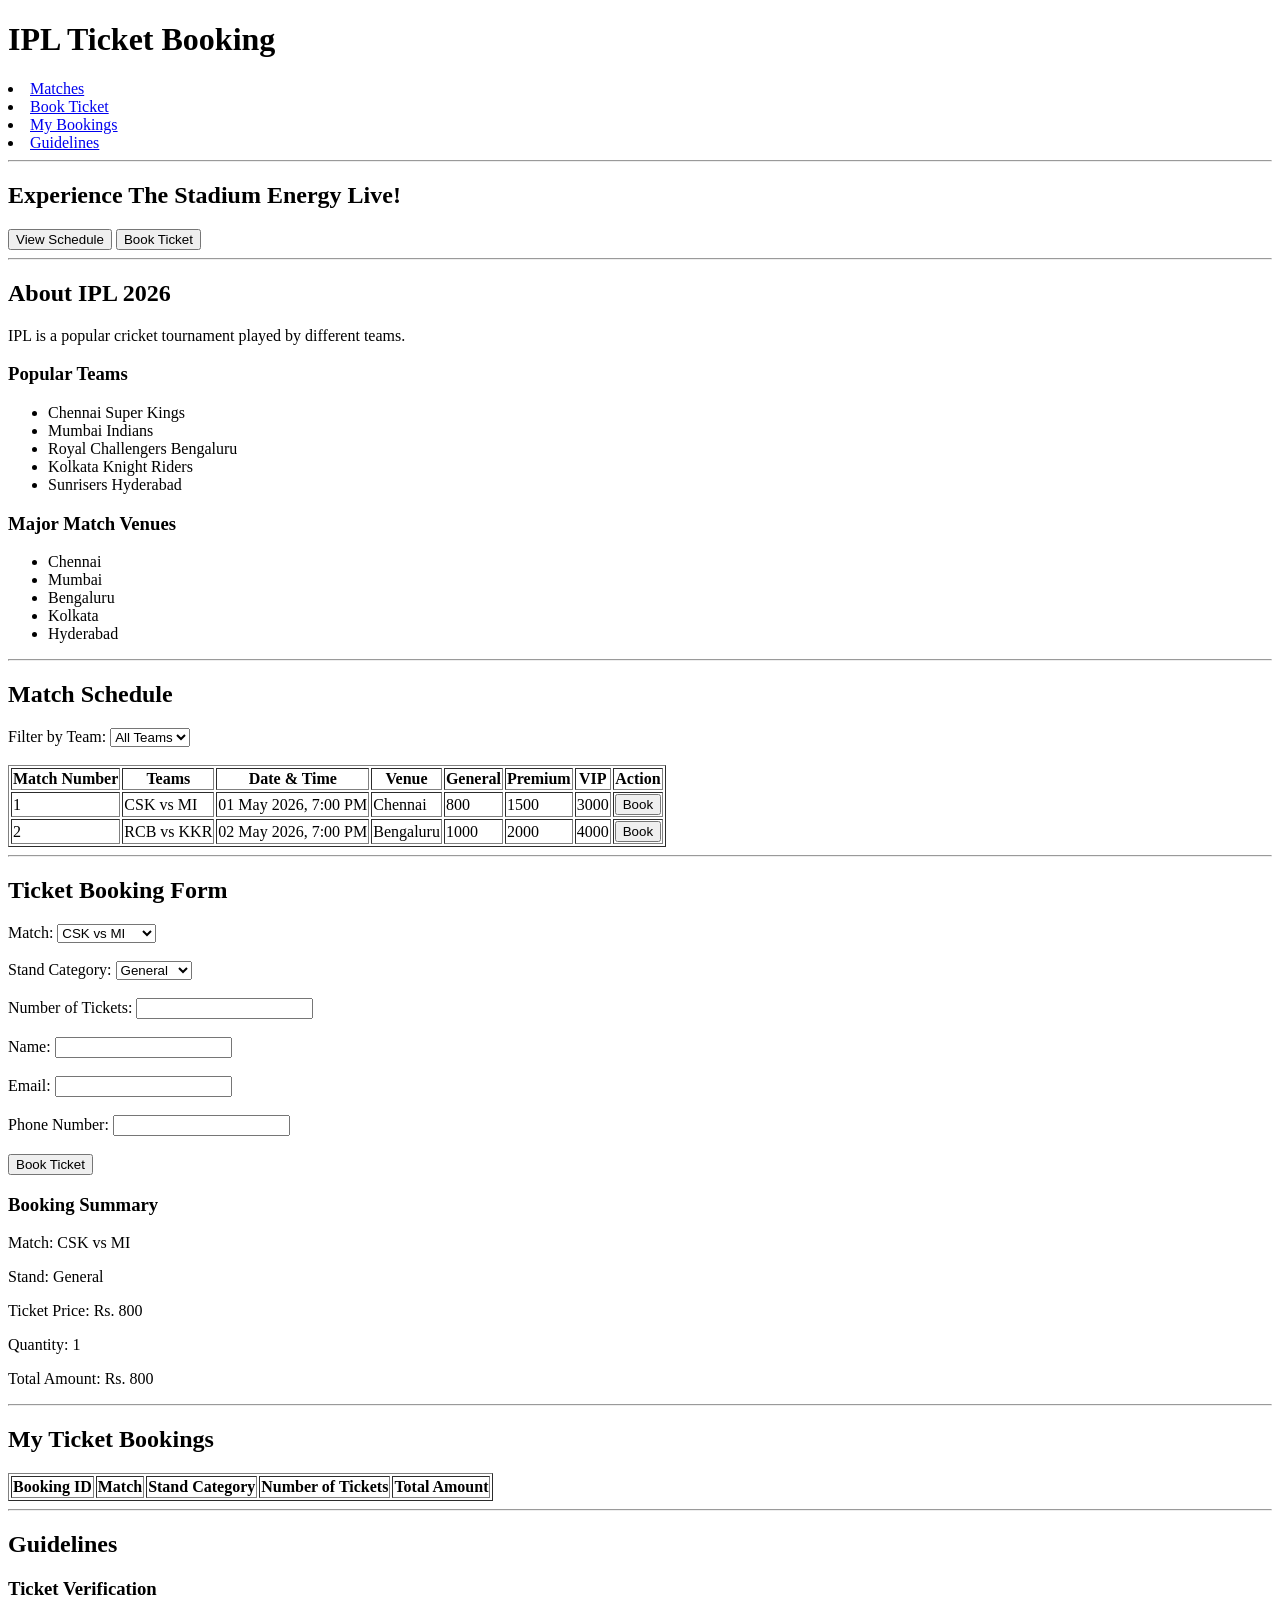
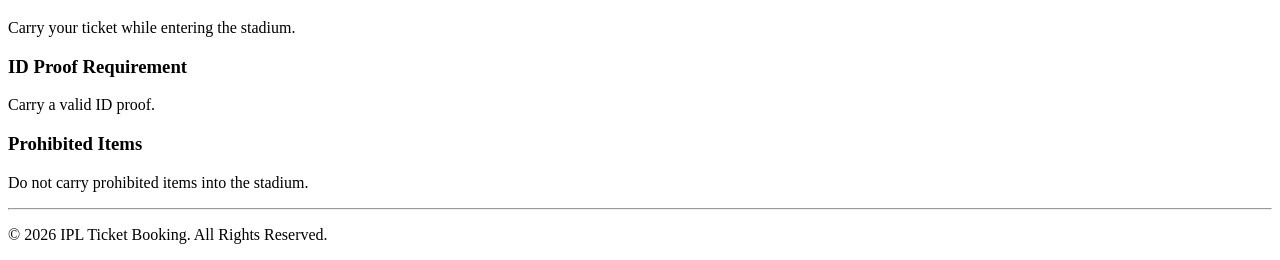
==== index.html @ 87aee2f5 "Add IPL Ticket Booking Website" ====
<!DOCTYPE html>
<html>
<head>
    <title>IPL Ticket Booking</title>
</head>
<body>

    <header>
        <h1>IPL Ticket Booking</h1>

        <nav>
            <li><a href="#matches">Matches</a></li>
            <li><a href="#booking">Book Ticket</a></li>
            <li><a href="#mybookings">My Bookings</a></li>
            <li><a href="#guidelines">Guidelines</a></li>
        </nav>
    </header>

    <hr>

    <h2>Experience The Stadium Energy Live!</h2>

    <a href="#matches"><button>View Schedule</button></a>
    <a href="#booking"><button>Book Ticket</button></a>

    <hr>

    <h2>About IPL 2026</h2>

    <p>IPL is a popular cricket tournament played by different teams.</p>

    <h3>Popular Teams</h3>

    <ul>
        <li>Chennai Super Kings</li>
        <li>Mumbai Indians</li>
        <li>Royal Challengers Bengaluru</li>
        <li>Kolkata Knight Riders</li>
        <li>Sunrisers Hyderabad</li>
    </ul>

    <h3>Major Match Venues</h3>

    <ul>
        <li>Chennai</li>
        <li>Mumbai</li>
        <li>Bengaluru</li>
        <li>Kolkata</li>
        <li>Hyderabad</li>
    </ul>

    <hr>

    <h2 id="matches">Match Schedule</h2>

    <label>Filter by Team:</label>

    <select>
        <option>All Teams</option>
        <option>CSK</option>
        <option>MI</option>
        <option>RCB</option>
        <option>KKR</option>
        <option>SRH</option>
    </select>

    <br><br>

    <table border="1">
        <tr>
            <th>Match Number</th>
            <th>Teams</th>
            <th>Date & Time</th>
            <th>Venue</th>
            <th>General</th>
            <th>Premium</th>
            <th>VIP</th>
            <th>Action</th>
        </tr>

        <tr>
            <td>1</td>
            <td>CSK vs MI</td>
            <td>01 May 2026, 7:00 PM</td>
            <td>Chennai</td>
            <td>800</td>
            <td>1500</td>
            <td>3000</td>
            <td><a href="#booking"><button>Book</button></a></td>
        </tr>

        <tr>
            <td>2</td>
            <td>RCB vs KKR</td>
            <td>02 May 2026, 7:00 PM</td>
            <td>Bengaluru</td>
            <td>1000</td>
            <td>2000</td>
            <td>4000</td>
            <td><a href="#booking"><button>Book</button></a></td>
        </tr>
    </table>

    <hr>

    <h2 id="booking">Ticket Booking Form</h2>

    <form>
        Match:
        <select>
            <option>CSK vs MI</option>
            <option>RCB vs KKR</option>
        </select>

        <br><br>

        Stand Category:
        <select>
            <option>General</option>
            <option>Premium</option>
            <option>VIP</option>
        </select>

        <br><br>

        Number of Tickets:
        <input type="number">

        <br><br>

        Name:
        <input type="text">

        <br><br>

        Email:
        <input type="email">

        <br><br>

        Phone Number:
        <input type="tel">

        <br><br>

        <button type="submit">Book Ticket</button>
    </form>

    <h3>Booking Summary</h3>

    <p>Match: CSK vs MI</p>
    <p>Stand: General</p>
    <p>Ticket Price: Rs. 800</p>
    <p>Quantity: 1</p>
    <p>Total Amount: Rs. 800</p>

    <hr>

    <h2 id="mybookings">My Ticket Bookings</h2>

    <table border="1">
        <tr>
            <th>Booking ID</th>
            <th>Match</th>
            <th>Stand Category</th>
            <th>Number of Tickets</th>
            <th>Total Amount</th>
        </tr>
    </table>

    <hr>

    <h2 id="guidelines">Guidelines</h2>

    <h3>Ticket Verification</h3>
    <p>Carry your ticket while entering the stadium.</p>

    <h3>ID Proof Requirement</h3>
    <p>Carry a valid ID proof.</p>

    <h3>Prohibited Items</h3>
    <p>Do not carry prohibited items into the stadium.</p>

    <hr>

    <footer>
        <p>&copy; 2026 IPL Ticket Booking. All Rights Reserved.</p>
    </footer>

</body>
</html>
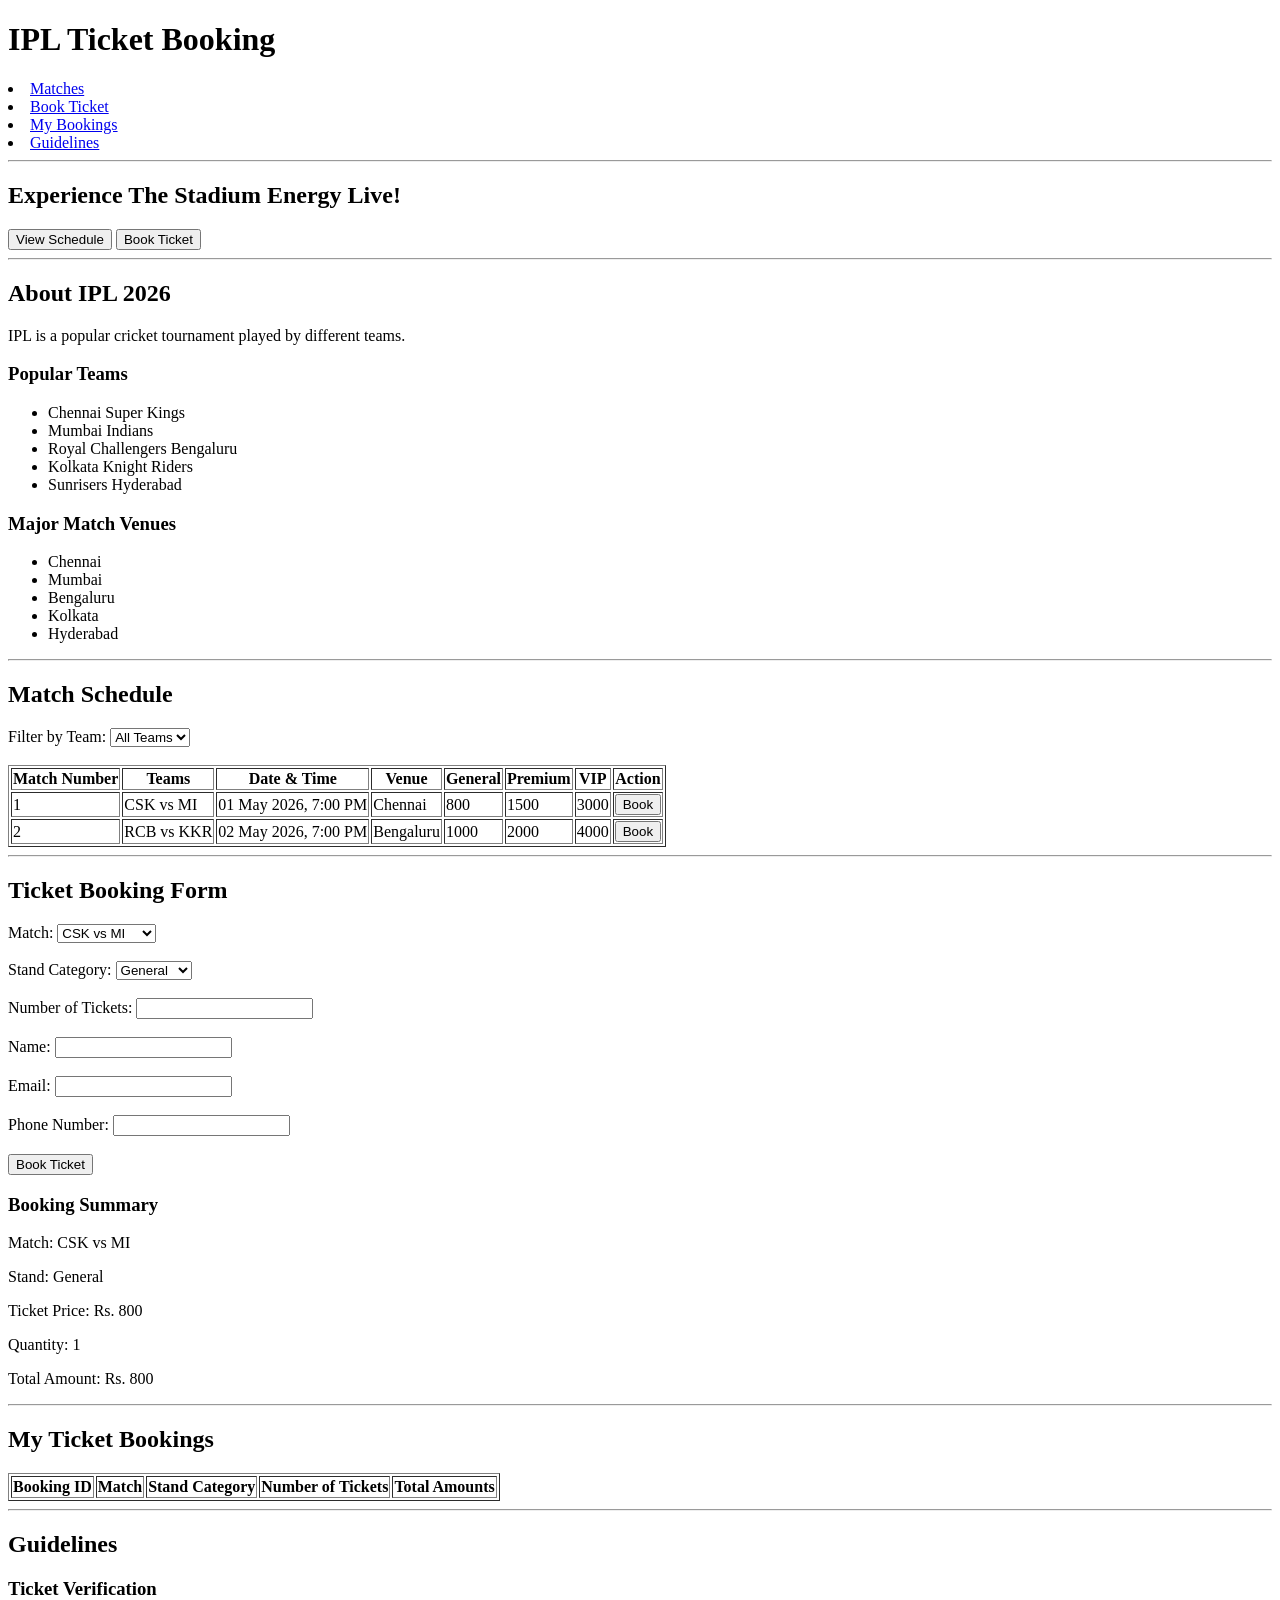
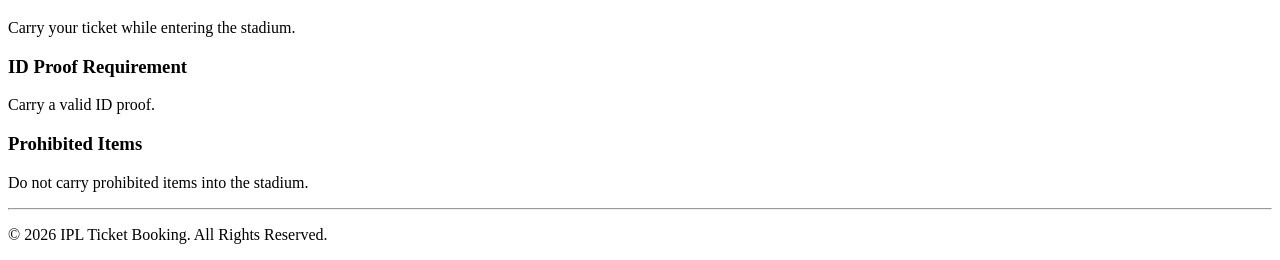
==== commit 62016594: "Add IPL Ticket Booking HTML" ====
--- a/index.html
+++ b/index.html
@@ -1,4 +1,3 @@
-
 <!DOCTYPE html>
 <html>
 <head>
@@ -165,7 +164,7 @@
             <th>Match</th>
             <th>Stand Category</th>
             <th>Number of Tickets</th>
-            <th>Total Amount</th>
+            <th>Total Amounts</th>
         </tr>
     </table>
 
@@ -189,4 +188,4 @@
     </footer>
 
 </body>
-</html>
+</html>
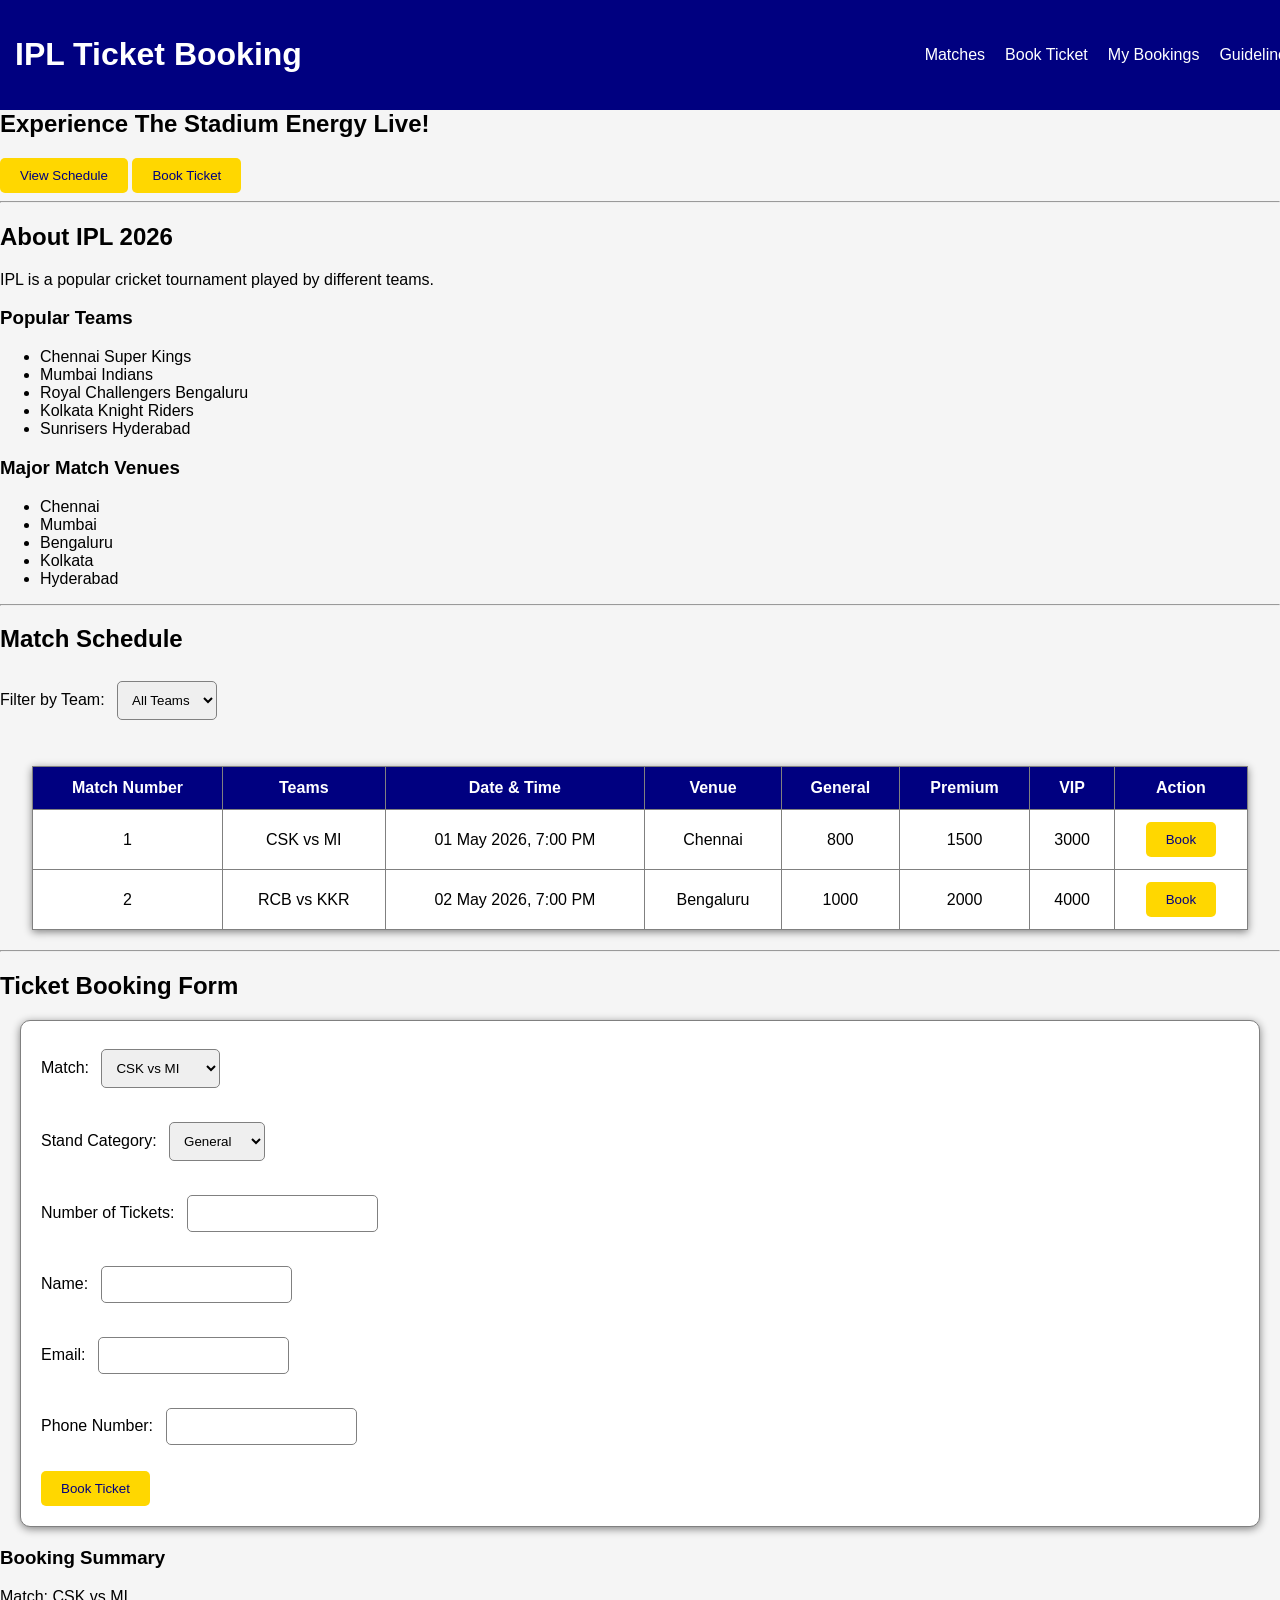
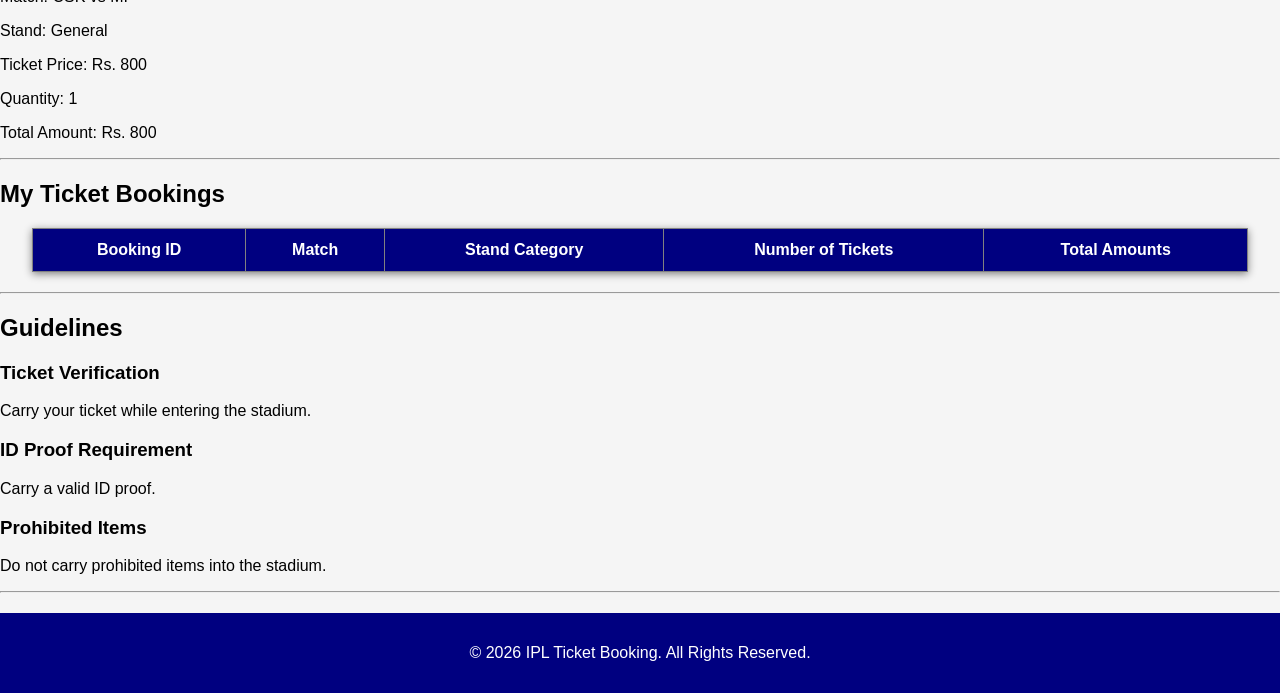
==== commit f7fde88c: "Completed Activity 2 CSS Styling" ====
--- a/index.html
+++ b/index.html
@@ -2,6 +2,7 @@
 <html>
 <head>
     <title>IPL Ticket Booking</title>
+    <link rel="stylesheet" href="css/style.css">
 </head>
 <body>
 
--- a/css/style.css
+++ b/css/style.css
@@ -0,0 +1,137 @@
+
+
+
+:root {
+    --primary: navy;
+    --accent: gold;
+    --background: whitesmoke;
+    --text: black;
+}
+
+
+
+body {
+    margin: 0;
+    padding-top: 80px;
+    font-family: Arial, sans-serif;
+    background-color: var(--background);
+    color: var(--text);
+}
+
+
+
+header {
+    background-color: var(--primary);
+    color: white;
+    padding: 15px;
+    position: fixed;
+    top: 0;
+    width: 100%;
+    display: flex;
+    justify-content: space-between;
+    align-items: center;
+}
+
+nav {
+    display: flex;
+    gap: 20px;
+}
+
+nav li {
+    list-style: none;
+}
+
+nav a {
+    color: white;
+    text-decoration: none;
+}
+
+nav a:hover {
+    color: var(--accent);
+}
+
+
+
+.hero {
+    background: linear-gradient(navy, blue);
+    color: white;
+    text-align: center;
+    padding: 60px;
+    margin: 20px;
+    border-radius: 10px;
+}
+
+
+
+button {
+    background-color: var(--accent);
+    color: var(--primary);
+    padding: 10px 20px;
+    border: none;
+    border-radius: 5px;
+    cursor: pointer;
+}
+
+button:hover {
+    background-color: orange;
+}
+
+/* Tables */
+
+table {
+    width: 95%;
+    margin: 20px auto;
+    border-collapse: collapse;
+    background-color: white;
+    box-shadow: 0 2px 8px gray;
+}
+
+th, td {
+    border: 1px solid gray;
+    padding: 12px;
+    text-align: center;
+}
+
+th {
+    background-color: var(--primary);
+    color: white;
+}
+
+
+
+form {
+    background-color: white;
+    padding: 20px;
+    margin: 20px;
+    border: 1px solid gray;
+    border-radius: 10px;
+    box-shadow: 0 2px 8px gray;
+}
+
+input, select {
+    padding: 10px;
+    margin: 8px;
+    border: 1px solid gray;
+    border-radius: 5px;
+}
+
+
+
+.card {
+    background-color: white;
+    padding: 20px;
+    margin: 20px;
+    border: 1px solid gray;
+    border-radius: 10px;
+    box-shadow: 0 2px 8px gray;
+}
+
+
+
+footer {
+    background-color: var(--primary);
+    color: white;
+    text-align: center;
+    padding: 15px;
+    margin-top: 20px;
+}
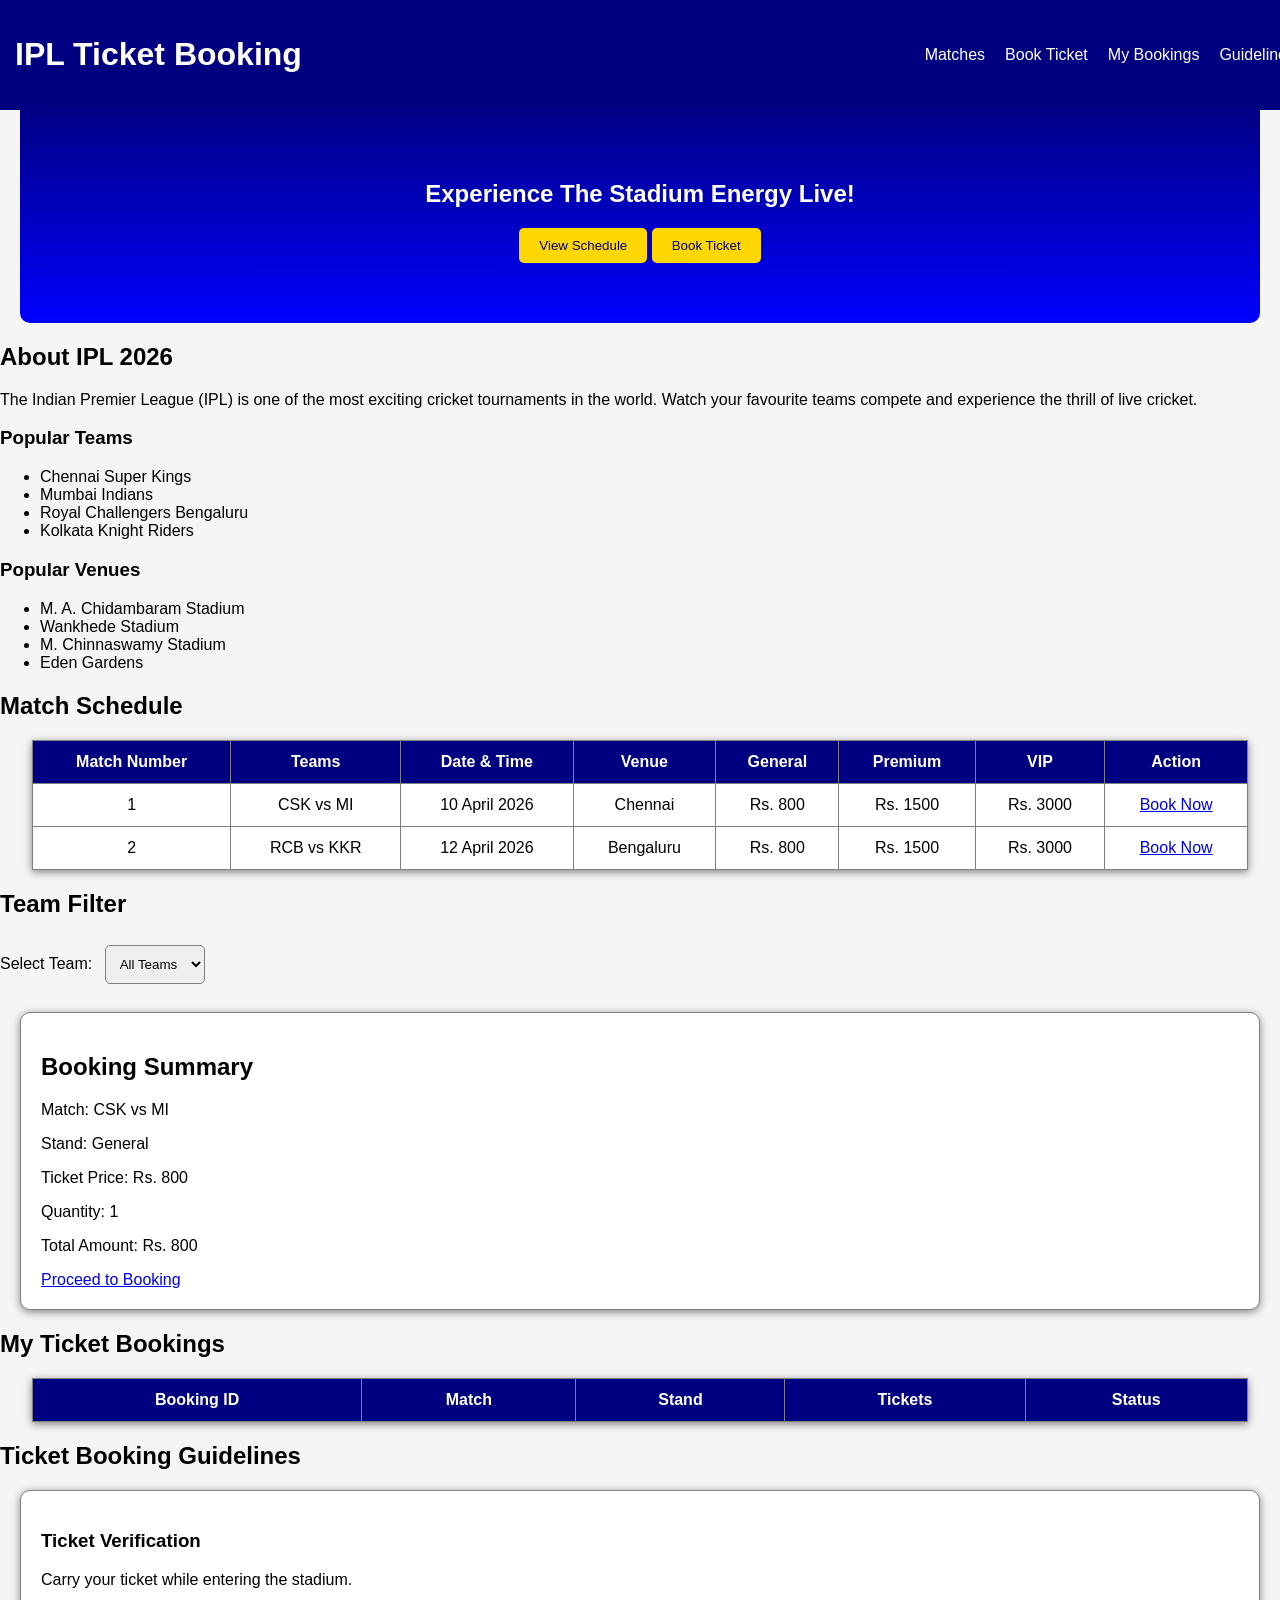
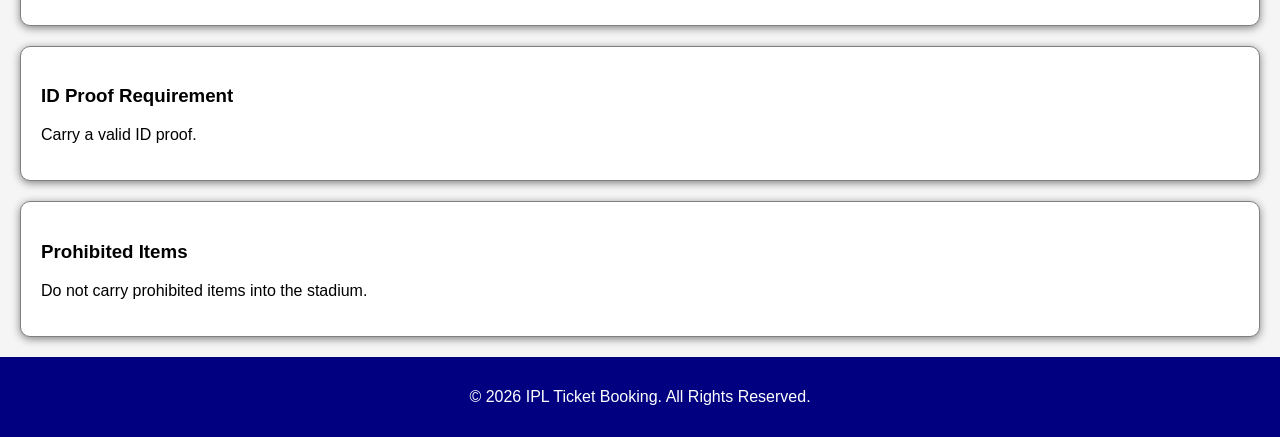
==== commit a43812d8: "Completed Activity 3 HTML Form Validation" ====
--- a/index.html
+++ b/index.html
@@ -1,192 +1,176 @@
+
 <!DOCTYPE html>
-<html>
+<html lang="en">
 <head>
+    <meta charset="UTF-8">
+    <meta name="viewport" content="width=device-width, initial-scale=1.0">
     <title>IPL Ticket Booking</title>
+
+    <!-- External CSS File -->
     <link rel="stylesheet" href="css/style.css">
 </head>
+
 <body>
 
+    <!-- Header and Navigation -->
     <header>
         <h1>IPL Ticket Booking</h1>
 
         <nav>
             <li><a href="#matches">Matches</a></li>
-            <li><a href="#booking">Book Ticket</a></li>
+            <li><a href="booking.html">Book Ticket</a></li>
             <li><a href="#mybookings">My Bookings</a></li>
             <li><a href="#guidelines">Guidelines</a></li>
         </nav>
     </header>
 
-    <hr>
+    <!-- Hero Section -->
+    <section class="hero">
+        <h2>Experience The Stadium Energy Live!</h2>
 
-    <h2>Experience The Stadium Energy Live!</h2>
+        <a href="#matches">
+            <button>View Schedule</button>
+        </a>
 
-    <a href="#matches"><button>View Schedule</button></a>
-    <a href="#booking"><button>Book Ticket</button></a>
+        <a href="booking.html">
+            <button>Book Ticket</button>
+        </a>
+    </section>
 
-    <hr>
+    <!-- About IPL -->
+    <section>
+        <h2>About IPL 2026</h2>
 
-    <h2>About IPL 2026</h2>
+        <p>
+            The Indian Premier League (IPL) is one of the most exciting
+            cricket tournaments in the world. Watch your favourite teams
+            compete and experience the thrill of live cricket.
+        </p>
 
-    <p>IPL is a popular cricket tournament played by different teams.</p>
+        <h3>Popular Teams</h3>
+        <ul>
+            <li>Chennai Super Kings</li>
+            <li>Mumbai Indians</li>
+            <li>Royal Challengers Bengaluru</li>
+            <li>Kolkata Knight Riders</li>
+        </ul>
 
-    <h3>Popular Teams</h3>
+        <h3>Popular Venues</h3>
+        <ul>
+            <li>M. A. Chidambaram Stadium</li>
+            <li>Wankhede Stadium</li>
+            <li>M. Chinnaswamy Stadium</li>
+            <li>Eden Gardens</li>
+        </ul>
+    </section>
 
-    <ul>
-        <li>Chennai Super Kings</li>
-        <li>Mumbai Indians</li>
-        <li>Royal Challengers Bengaluru</li>
-        <li>Kolkata Knight Riders</li>
-        <li>Sunrisers Hyderabad</li>
-    </ul>
+    <!-- Match Schedule -->
+    <section id="matches">
+        <h2>Match Schedule</h2>
 
-    <h3>Major Match Venues</h3>
+        <table>
+            <tr>
+                <th>Match Number</th>
+                <th>Teams</th>
+                <th>Date & Time</th>
+                <th>Venue</th>
+                <th>General</th>
+                <th>Premium</th>
+                <th>VIP</th>
+                <th>Action</th>
+            </tr>
 
-    <ul>
-        <li>Chennai</li>
-        <li>Mumbai</li>
-        <li>Bengaluru</li>
-        <li>Kolkata</li>
-        <li>Hyderabad</li>
-    </ul>
+            <tr>
+                <td>1</td>
+                <td>CSK vs MI</td>
+                <td>10 April 2026</td>
+                <td>Chennai</td>
+                <td>Rs. 800</td>
+                <td>Rs. 1500</td>
+                <td>Rs. 3000</td>
+                <td><a href="booking.html">Book Now</a></td>
+            </tr>
 
-    <hr>
+            <tr>
+                <td>2</td>
+                <td>RCB vs KKR</td>
+                <td>12 April 2026</td>
+                <td>Bengaluru</td>
+                <td>Rs. 800</td>
+                <td>Rs. 1500</td>
+                <td>Rs. 3000</td>
+                <td><a href="booking.html">Book Now</a></td>
+            </tr>
+        </table>
+    </section>
 
-    <h2 id="matches">Match Schedule</h2>
+    <!-- Team Filter -->
+    <section>
+        <h2>Team Filter</h2>
 
-    <label>Filter by Team:</label>
+        <label for="team">Select Team:</label>
 
-    <select>
-        <option>All Teams</option>
-        <option>CSK</option>
-        <option>MI</option>
-        <option>RCB</option>
-        <option>KKR</option>
-        <option>SRH</option>
-    </select>
+        <select id="team" name="team">
+            <option>All Teams</option>
+            <option>CSK</option>
+            <option>MI</option>
+            <option>RCB</option>
+            <option>KKR</option>
+        </select>
+    </section>
 
-    <br><br>
+    <!-- Booking Summary -->
+    <section class="card">
+        <h2>Booking Summary</h2>
 
-    <table border="1">
-        <tr>
-            <th>Match Number</th>
-            <th>Teams</th>
-            <th>Date & Time</th>
-            <th>Venue</th>
-            <th>General</th>
-            <th>Premium</th>
-            <th>VIP</th>
-            <th>Action</th>
-        </tr>
+        <p>Match: CSK vs MI</p>
+        <p>Stand: General</p>
+        <p>Ticket Price: Rs. 800</p>
+        <p>Quantity: 1</p>
+        <p>Total Amount: Rs. 800</p>
 
-        <tr>
-            <td>1</td>
-            <td>CSK vs MI</td>
-            <td>01 May 2026, 7:00 PM</td>
-            <td>Chennai</td>
-            <td>800</td>
-            <td>1500</td>
-            <td>3000</td>
-            <td><a href="#booking"><button>Book</button></a></td>
-        </tr>
+        <a href="booking.html">Proceed to Booking</a>
+    </section>
 
-        <tr>
-            <td>2</td>
-            <td>RCB vs KKR</td>
-            <td>02 May 2026, 7:00 PM</td>
-            <td>Bengaluru</td>
-            <td>1000</td>
-            <td>2000</td>
-            <td>4000</td>
-            <td><a href="#booking"><button>Book</button></a></td>
-        </tr>
-    </table>
+    <!-- My Bookings -->
+    <section id="mybookings">
+        <h2>My Ticket Bookings</h2>
 
-    <hr>
+        <table>
+            <tr>
+                <th>Booking ID</th>
+                <th>Match</th>
+                <th>Stand</th>
+                <th>Tickets</th>
+                <th>Status</th>
+            </tr>
+        </table>
+    </section>
 
-    <h2 id="booking">Ticket Booking Form</h2>
+    <!-- Guidelines -->
+    <section id="guidelines">
+        <h2>Ticket Booking Guidelines</h2>
 
-    <form>
-        Match:
-        <select>
-            <option>CSK vs MI</option>
-            <option>RCB vs KKR</option>
-        </select>
+        <div class="card">
+            <h3>Ticket Verification</h3>
+            <p>Carry your ticket while entering the stadium.</p>
+        </div>
 
-        <br><br>
+        <div class="card">
+            <h3>ID Proof Requirement</h3>
+            <p>Carry a valid ID proof.</p>
+        </div>
 
-        Stand Category:
-        <select>
-            <option>General</option>
-            <option>Premium</option>
-            <option>VIP</option>
-        </select>
+        <div class="card">
+            <h3>Prohibited Items</h3>
+            <p>Do not carry prohibited items into the stadium.</p>
+        </div>
+    </section>
 
-        <br><br>
-
-        Number of Tickets:
-        <input type="number">
-
-        <br><br>
-
-        Name:
-        <input type="text">
-
-        <br><br>
-
-        Email:
-        <input type="email">
-
-        <br><br>
-
-        Phone Number:
-        <input type="tel">
-
-        <br><br>
-
-        <button type="submit">Book Ticket</button>
-    </form>
-
-    <h3>Booking Summary</h3>
-
-    <p>Match: CSK vs MI</p>
-    <p>Stand: General</p>
-    <p>Ticket Price: Rs. 800</p>
-    <p>Quantity: 1</p>
-    <p>Total Amount: Rs. 800</p>
-
-    <hr>
-
-    <h2 id="mybookings">My Ticket Bookings</h2>
-
-    <table border="1">
-        <tr>
-            <th>Booking ID</th>
-            <th>Match</th>
-            <th>Stand Category</th>
-            <th>Number of Tickets</th>
-            <th>Total Amounts</th>
-        </tr>
-    </table>
-
-    <hr>
-
-    <h2 id="guidelines">Guidelines</h2>
-
-    <h3>Ticket Verification</h3>
-    <p>Carry your ticket while entering the stadium.</p>
-
-    <h3>ID Proof Requirement</h3>
-    <p>Carry a valid ID proof.</p>
-
-    <h3>Prohibited Items</h3>
-    <p>Do not carry prohibited items into the stadium.</p>
-
-    <hr>
-
+    <!-- Footer -->
     <footer>
         <p>&copy; 2026 IPL Ticket Booking. All Rights Reserved.</p>
     </footer>
 
 </body>
-</html>+</html>
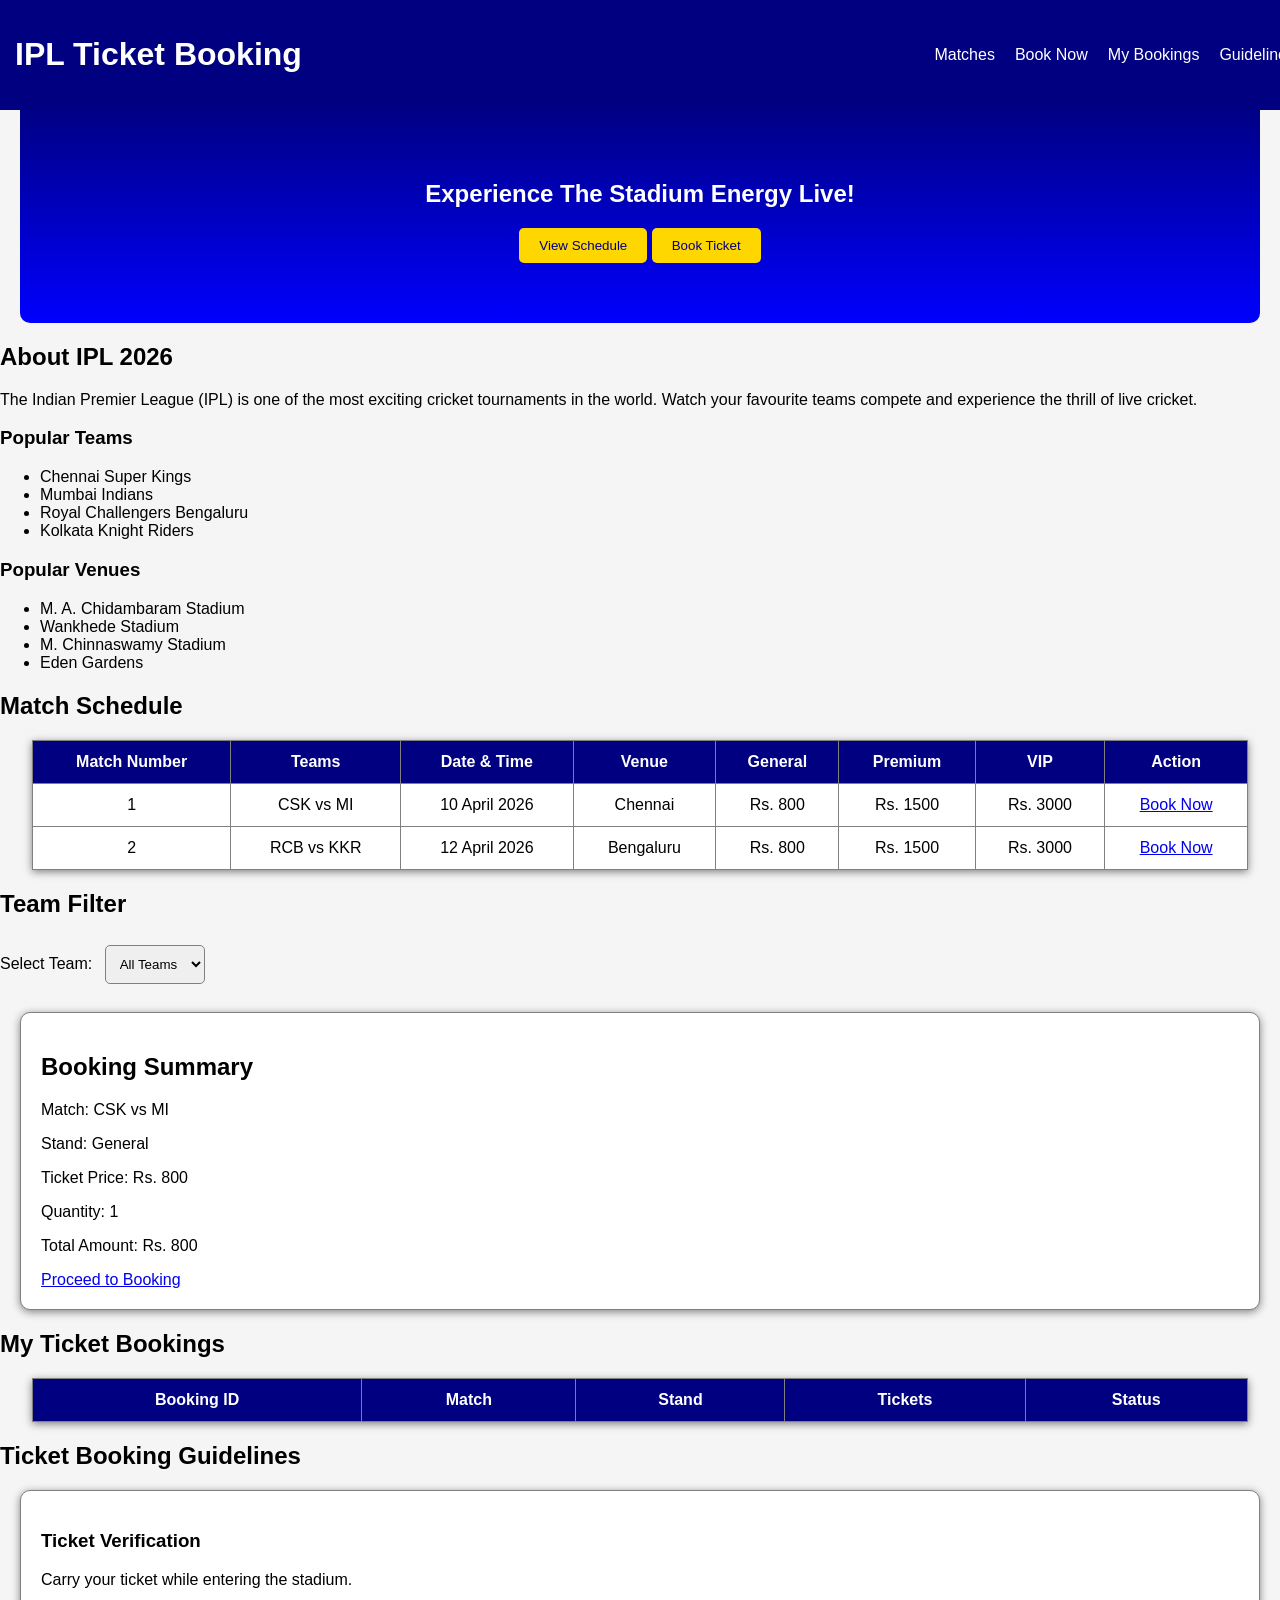
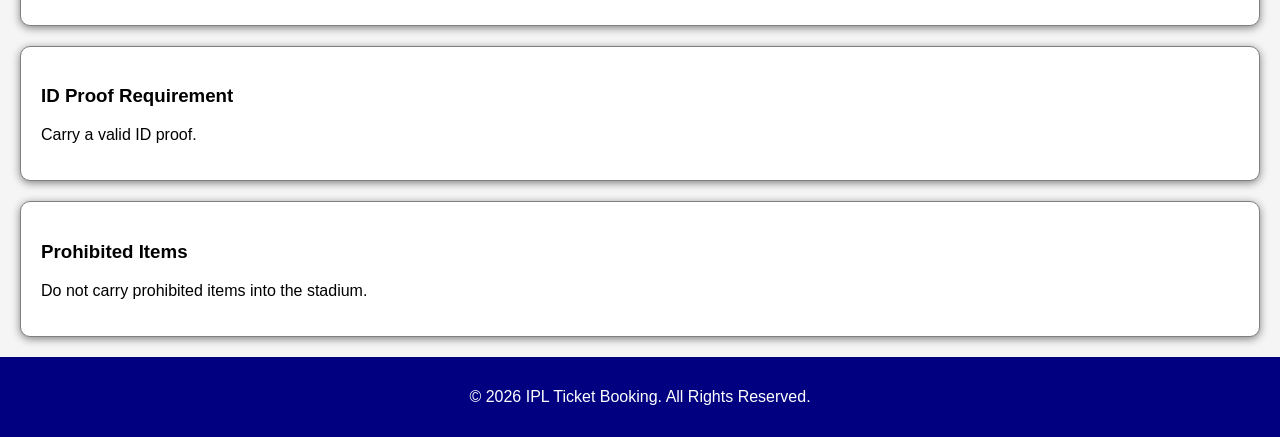
==== commit 234d9a4b: "Completed Activity 5 JavaScript Basics and User Interaction" ====
--- a/index.html
+++ b/index.html
@@ -5,26 +5,23 @@
     <meta charset="UTF-8">
     <meta name="viewport" content="width=device-width, initial-scale=1.0">
     <title>IPL Ticket Booking</title>
-
-    <!-- External CSS File -->
     <link rel="stylesheet" href="css/style.css">
+    <script src="js/app.js" defer></script>
 </head>
 
 <body>
 
-    <!-- Header and Navigation -->
     <header>
         <h1>IPL Ticket Booking</h1>
 
         <nav>
             <li><a href="#matches">Matches</a></li>
-            <li><a href="booking.html">Book Ticket</a></li>
+            <li><a href="booking.html#booking-form">Book Now</a></li>
             <li><a href="#mybookings">My Bookings</a></li>
             <li><a href="#guidelines">Guidelines</a></li>
         </nav>
     </header>
 
-    <!-- Hero Section -->
     <section class="hero">
         <h2>Experience The Stadium Energy Live!</h2>
 
@@ -32,12 +29,11 @@
             <button>View Schedule</button>
         </a>
 
-        <a href="booking.html">
+        <a href="booking.html#booking-form">
             <button>Book Ticket</button>
         </a>
     </section>
 
-    <!-- About IPL -->
     <section>
         <h2>About IPL 2026</h2>
 
@@ -64,7 +60,6 @@
         </ul>
     </section>
 
-    <!-- Match Schedule -->
     <section id="matches">
         <h2>Match Schedule</h2>
 
@@ -88,7 +83,7 @@
                 <td>Rs. 800</td>
                 <td>Rs. 1500</td>
                 <td>Rs. 3000</td>
-                <td><a href="booking.html">Book Now</a></td>
+                <td><a href="booking.html#booking-form">Book Now</a></td>
             </tr>
 
             <tr>
@@ -99,12 +94,11 @@
                 <td>Rs. 800</td>
                 <td>Rs. 1500</td>
                 <td>Rs. 3000</td>
-                <td><a href="booking.html">Book Now</a></td>
+                <td><a href="booking.html#booking-form">Book Now</a></td>
             </tr>
         </table>
     </section>
 
-    <!-- Team Filter -->
     <section>
         <h2>Team Filter</h2>
 
@@ -119,7 +113,6 @@
         </select>
     </section>
 
-    <!-- Booking Summary -->
     <section class="card">
         <h2>Booking Summary</h2>
 
@@ -129,10 +122,9 @@
         <p>Quantity: 1</p>
         <p>Total Amount: Rs. 800</p>
 
-        <a href="booking.html">Proceed to Booking</a>
+        <a href="booking.html#booking-form">Proceed to Booking</a>
     </section>
 
-    <!-- My Bookings -->
     <section id="mybookings">
         <h2>My Ticket Bookings</h2>
 
@@ -147,7 +139,6 @@
         </table>
     </section>
 
-    <!-- Guidelines -->
     <section id="guidelines">
         <h2>Ticket Booking Guidelines</h2>
 
@@ -167,7 +158,6 @@
         </div>
     </section>
 
-    <!-- Footer -->
     <footer>
         <p>&copy; 2026 IPL Ticket Booking. All Rights Reserved.</p>
     </footer>
--- a/css/style.css
+++ b/css/style.css
@@ -135,3 +135,17 @@
     padding: 15px;
     margin-top: 20px;
 }
+
+/* Toast Notification */
+
+.toast {
+    position: fixed;
+    bottom: 20px;
+    right: 20px;
+    background-color: navy;
+    color: white;
+    padding: 15px 20px;
+    border-radius: 8px;
+    box-shadow: 0 2px 8px gray;
+    z-index: 1000;
+}
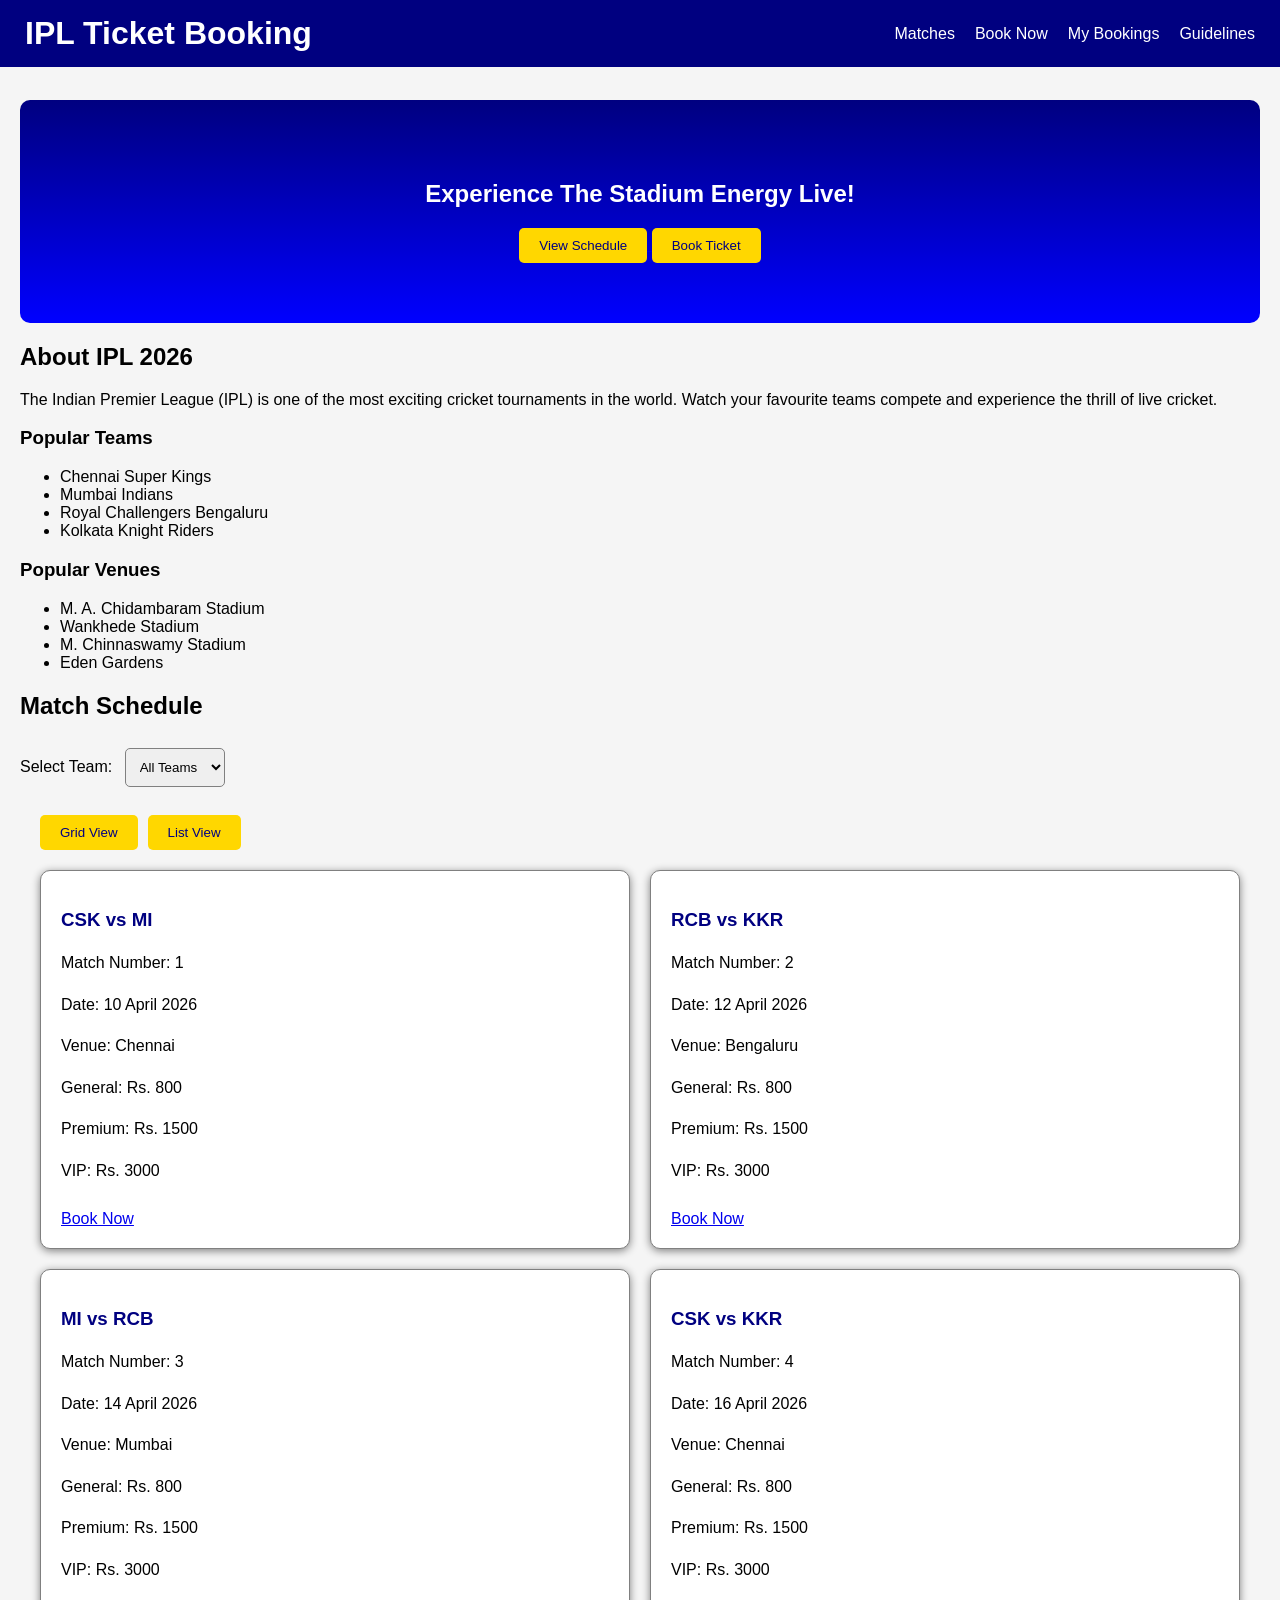
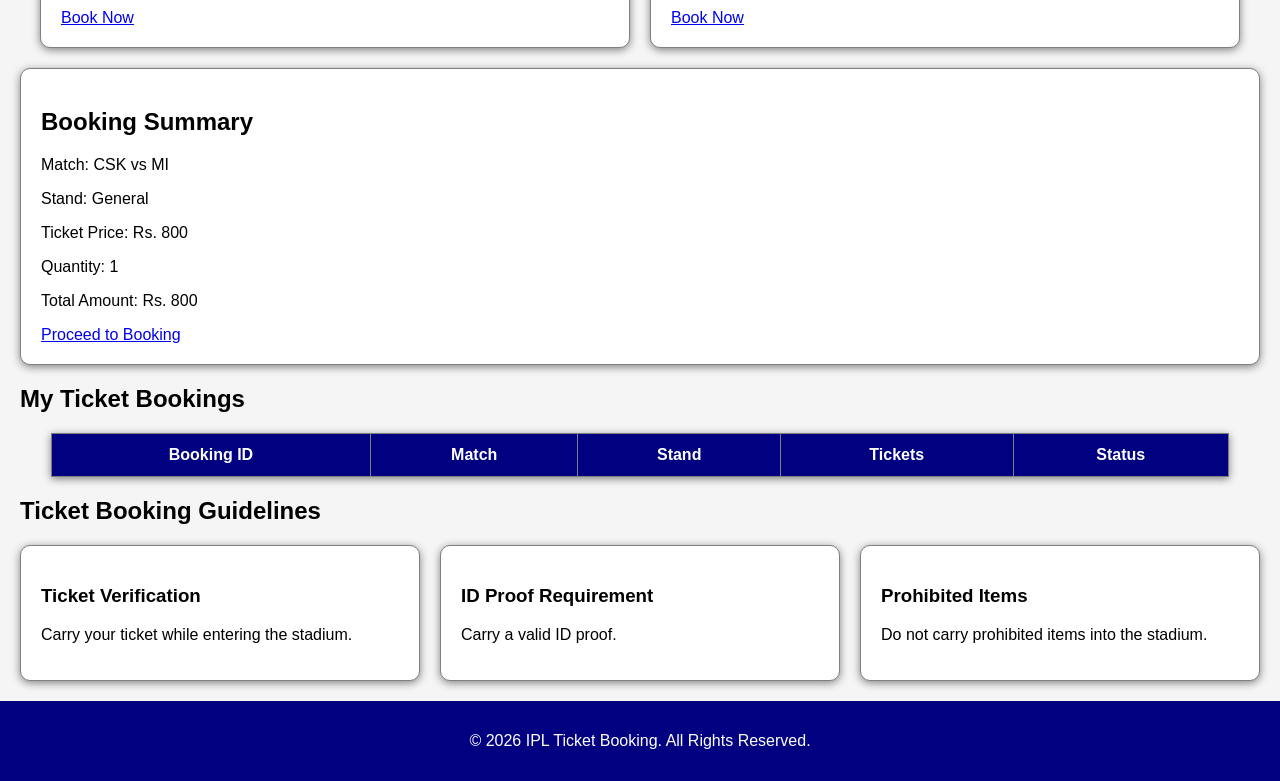
==== commit be3f499c: "Completed Activity 8 Responsive Layout Using CSS Grid and Flexbox" ====
--- a/index.html
+++ b/index.html
@@ -14,7 +14,9 @@
     <header>
         <h1>IPL Ticket Booking</h1>
 
-        <nav>
+        <button class="menu-toggle" id="menu-toggle">☰</button>
+
+        <nav id="navbar">
             <li><a href="#matches">Matches</a></li>
             <li><a href="booking.html#booking-form">Book Now</a></li>
             <li><a href="#mybookings">My Bookings</a></li>
@@ -63,54 +65,68 @@
     <section id="matches">
         <h2>Match Schedule</h2>
 
-        <table>
-            <tr>
-                <th>Match Number</th>
-                <th>Teams</th>
-                <th>Date & Time</th>
-                <th>Venue</th>
-                <th>General</th>
-                <th>Premium</th>
-                <th>VIP</th>
-                <th>Action</th>
-            </tr>
-
-            <tr>
-                <td>1</td>
-                <td>CSK vs MI</td>
-                <td>10 April 2026</td>
-                <td>Chennai</td>
-                <td>Rs. 800</td>
-                <td>Rs. 1500</td>
-                <td>Rs. 3000</td>
-                <td><a href="booking.html#booking-form">Book Now</a></td>
-            </tr>
-
-            <tr>
-                <td>2</td>
-                <td>RCB vs KKR</td>
-                <td>12 April 2026</td>
-                <td>Bengaluru</td>
-                <td>Rs. 800</td>
-                <td>Rs. 1500</td>
-                <td>Rs. 3000</td>
-                <td><a href="booking.html#booking-form">Book Now</a></td>
-            </tr>
-        </table>
-    </section>
-
-    <section>
-        <h2>Team Filter</h2>
-
         <label for="team">Select Team:</label>
 
         <select id="team" name="team">
-            <option>All Teams</option>
-            <option>CSK</option>
-            <option>MI</option>
-            <option>RCB</option>
-            <option>KKR</option>
+            <option value="All">All Teams</option>
+            <option value="CSK">CSK</option>
+            <option value="MI">MI</option>
+            <option value="RCB">RCB</option>
+            <option value="KKR">KKR</option>
         </select>
+
+        <div class="view-controls">
+            <button id="grid-view">Grid View</button>
+            <button id="list-view">List View</button>
+        </div>
+
+        <div class="match-container" id="match-container">
+
+            <div class="match-card" data-teams="CSK MI">
+                <h3>CSK vs MI</h3>
+                <p>Match Number: 1</p>
+                <p>Date: 10 April 2026</p>
+                <p>Venue: Chennai</p>
+                <p>General: Rs. 800</p>
+                <p>Premium: Rs. 1500</p>
+                <p>VIP: Rs. 3000</p>
+                <a href="booking.html#booking-form">Book Now</a>
+            </div>
+
+            <div class="match-card" data-teams="RCB KKR">
+                <h3>RCB vs KKR</h3>
+                <p>Match Number: 2</p>
+                <p>Date: 12 April 2026</p>
+                <p>Venue: Bengaluru</p>
+                <p>General: Rs. 800</p>
+                <p>Premium: Rs. 1500</p>
+                <p>VIP: Rs. 3000</p>
+                <a href="booking.html#booking-form">Book Now</a>
+            </div>
+
+            <div class="match-card" data-teams="MI RCB">
+                <h3>MI vs RCB</h3>
+                <p>Match Number: 3</p>
+                <p>Date: 14 April 2026</p>
+                <p>Venue: Mumbai</p>
+                <p>General: Rs. 800</p>
+                <p>Premium: Rs. 1500</p>
+                <p>VIP: Rs. 3000</p>
+                <a href="booking.html#booking-form">Book Now</a>
+            </div>
+
+            <div class="match-card" data-teams="CSK KKR">
+                <h3>CSK vs KKR</h3>
+                <p>Match Number: 4</p>
+                <p>Date: 16 April 2026</p>
+                <p>Venue: Chennai</p>
+                <p>General: Rs. 800</p>
+                <p>Premium: Rs. 1500</p>
+                <p>VIP: Rs. 3000</p>
+                <a href="booking.html#booking-form">Book Now</a>
+            </div>
+
+        </div>
     </section>
 
     <section class="card">
@@ -142,19 +158,23 @@
     <section id="guidelines">
         <h2>Ticket Booking Guidelines</h2>
 
-        <div class="card">
-            <h3>Ticket Verification</h3>
-            <p>Carry your ticket while entering the stadium.</p>
-        </div>
+        <div class="guidelines-container">
 
-        <div class="card">
-            <h3>ID Proof Requirement</h3>
-            <p>Carry a valid ID proof.</p>
-        </div>
+            <div class="card">
+                <h3>Ticket Verification</h3>
+                <p>Carry your ticket while entering the stadium.</p>
+            </div>
 
-        <div class="card">
-            <h3>Prohibited Items</h3>
-            <p>Do not carry prohibited items into the stadium.</p>
+            <div class="card">
+                <h3>ID Proof Requirement</h3>
+                <p>Carry a valid ID proof.</p>
+            </div>
+
+            <div class="card">
+                <h3>Prohibited Items</h3>
+                <p>Do not carry prohibited items into the stadium.</p>
+            </div>
+
         </div>
     </section>
 
--- a/css/style.css
+++ b/css/style.css
@@ -1,5 +1,3 @@
-
-
 
 :root {
     --primary: navy;
@@ -8,7 +6,9 @@
     --text: black;
 }
 
-
+* {
+    box-sizing: border-box;
+}
 
 body {
     margin: 0;
@@ -18,23 +18,28 @@
     color: var(--text);
 }
 
-
-
 header {
     background-color: var(--primary);
     color: white;
-    padding: 15px;
+    padding: 15px 25px;
     position: fixed;
     top: 0;
+    left: 0;
     width: 100%;
     display: flex;
     justify-content: space-between;
     align-items: center;
+    z-index: 1000;
+}
+
+header h1 {
+    margin: 0;
 }
 
 nav {
     display: flex;
     gap: 20px;
+    align-items: center;
 }
 
 nav li {
@@ -50,7 +55,13 @@
     color: var(--accent);
 }
 
-
+.menu-toggle {
+    display: none;
+    font-size: 25px;
+    background-color: transparent;
+    color: white;
+    padding: 5px 10px;
+}
 
 .hero {
     background: linear-gradient(navy, blue);
@@ -60,8 +71,6 @@
     margin: 20px;
     border-radius: 10px;
 }
-
-
 
 button {
     background-color: var(--accent);
@@ -76,7 +85,57 @@
     background-color: orange;
 }
 
-/* Tables */
+section {
+    margin: 20px;
+}
+
+.match-container {
+    display: grid;
+    grid-template-columns: repeat(2, 1fr);
+    gap: 20px;
+    margin: 20px;
+}
+
+.match-card {
+    background-color: white;
+    padding: 20px;
+    border: 1px solid gray;
+    border-radius: 10px;
+    box-shadow: 0 2px 8px gray;
+}
+
+.match-card h3 {
+    color: var(--primary);
+}
+
+.match-card p {
+    line-height: 1.6;
+}
+
+.match-card a {
+    display: inline-block;
+    margin-top: 10px;
+}
+
+.match-container.list-view {
+    grid-template-columns: 1fr;
+}
+
+.guidelines-container {
+    display: grid;
+    grid-template-columns: repeat(3, 1fr);
+    gap: 20px;
+}
+
+.guidelines-container .card {
+    margin: 0;
+}
+
+.view-controls {
+    display: flex;
+    gap: 10px;
+    margin: 20px;
+}
 
 table {
     width: 95%;
@@ -97,8 +156,6 @@
     color: white;
 }
 
-
-
 form {
     background-color: white;
     padding: 20px;
@@ -113,9 +170,8 @@
     margin: 8px;
     border: 1px solid gray;
     border-radius: 5px;
-}
-
-
+    max-width: 100%;
+}
 
 .card {
     background-color: white;
@@ -126,8 +182,6 @@
     box-shadow: 0 2px 8px gray;
 }
 
-
-
 footer {
     background-color: var(--primary);
     color: white;
@@ -135,8 +189,6 @@
     padding: 15px;
     margin-top: 20px;
 }
-
-/* Toast Notification */
 
 .toast {
     position: fixed;
@@ -147,5 +199,139 @@
     padding: 15px 20px;
     border-radius: 8px;
     box-shadow: 0 2px 8px gray;
-    z-index: 1000;
-}
+    z-index: 2000;
+}
+
+.booking-page {
+    display: flex;
+    justify-content: center;
+    padding: 20px;
+}
+
+.booking-card {
+    width: 100%;
+    max-width: 650px;
+}
+
+.booking-card h1,
+.booking-subtitle {
+    text-align: center;
+}
+
+.booking-form {
+    margin: 20px 0;
+}
+
+.form-group {
+    display: flex;
+    flex-direction: column;
+    margin-bottom: 15px;
+}
+
+.form-group input,
+.form-group select {
+    width: 100%;
+    margin: 8px 0;
+}
+
+.radio-group {
+    display: flex;
+    flex-wrap: wrap;
+    gap: 15px;
+}
+
+.form-buttons {
+    display: flex;
+    gap: 10px;
+    flex-wrap: wrap;
+}
+
+#booking-summary {
+    margin: 20px 0;
+}
+
+@media (max-width: 900px) {
+    .match-container {
+        grid-template-columns: 1fr;
+    }
+
+    .guidelines-container {
+        grid-template-columns: repeat(2, 1fr);
+    }
+
+    header {
+        padding: 12px 15px;
+    }
+}
+
+@media (max-width: 600px) {
+    body {
+        padding-top: 75px;
+    }
+
+    header {
+        flex-wrap: wrap;
+    }
+
+    header h1 {
+        font-size: 20px;
+    }
+
+    .menu-toggle {
+        display: block;
+    }
+
+    nav {
+        display: none;
+        flex-direction: column;
+        align-items: flex-start;
+        width: 100%;
+        gap: 15px;
+        padding: 15px 0;
+    }
+
+    nav.active {
+        display: flex;
+    }
+
+    .hero {
+        padding: 35px 15px;
+        margin: 10px;
+    }
+
+    .hero h2 {
+        font-size: 22px;
+    }
+
+    .guidelines-container {
+        grid-template-columns: 1fr;
+    }
+
+    .match-container {
+        grid-template-columns: 1fr;
+        margin: 10px;
+    }
+
+    .view-controls {
+        flex-wrap: wrap;
+    }
+
+    table {
+        display: block;
+        overflow-x: auto;
+        white-space: nowrap;
+    }
+
+    form {
+        margin: 10px;
+        padding: 15px;
+    }
+
+    .booking-page {
+        padding: 10px;
+    }
+
+    .form-buttons button {
+        flex: 1;
+    }
+}
